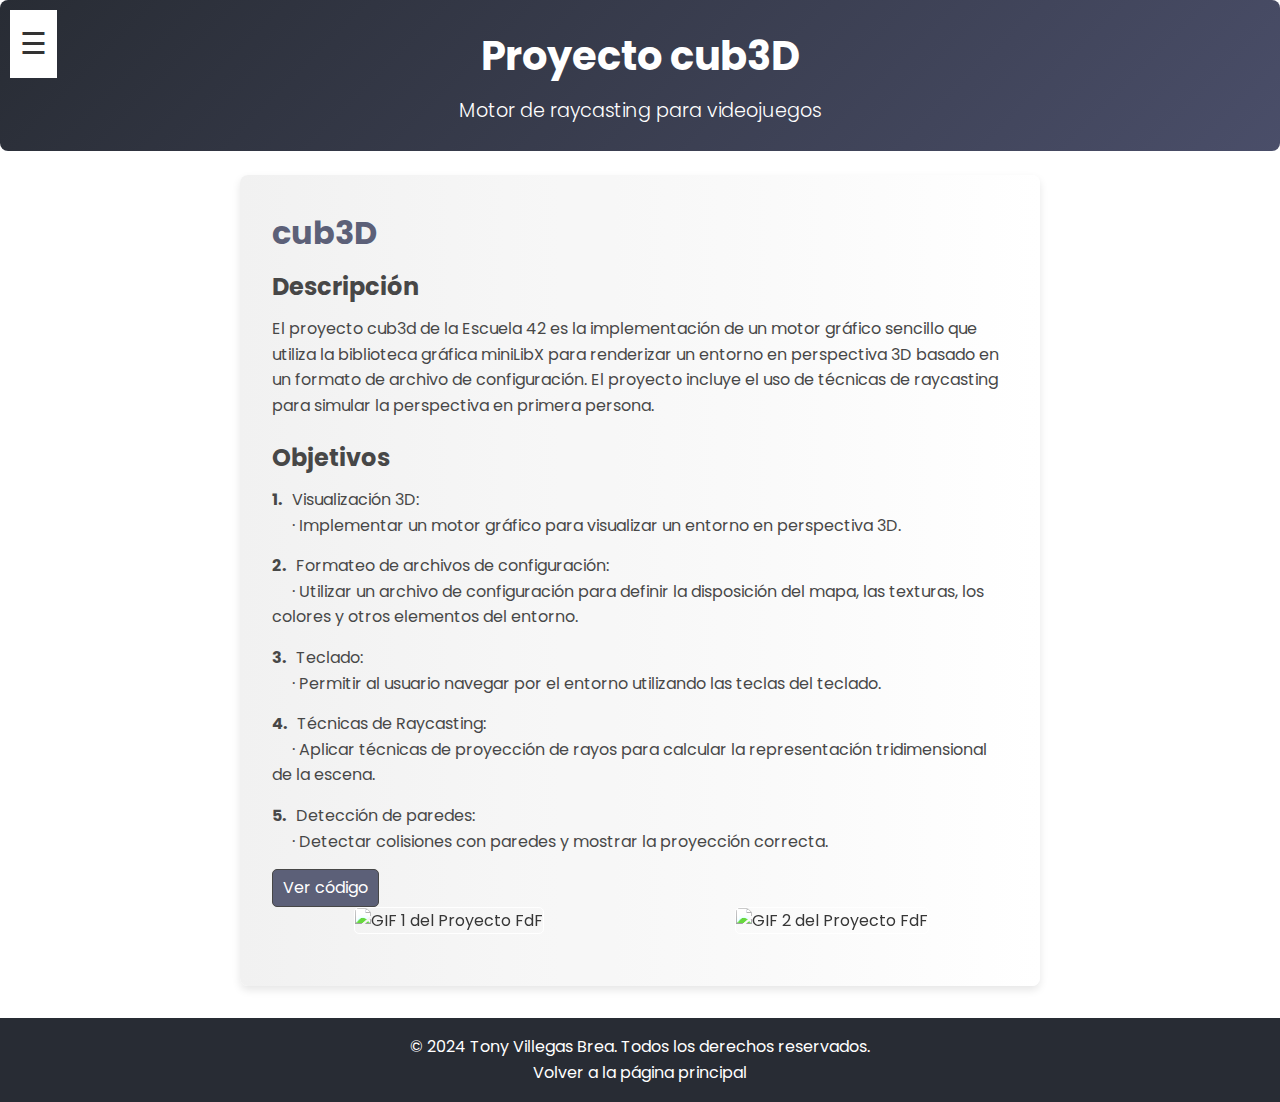
==== cub3d.html @ 3f2bbdd4 "update" ====
<!DOCTYPE html>
<html lang="es">
<head>
  <meta charset="UTF-8">
  <meta name="viewport" content="width=device-width, initial-scale=1.0">
  <title>cub3D</title>
  <link rel="stylesheet" href="css/styles.css">
</head>
<body>
    <div id="sidebar" class="sidebar">
        <a href="javascript:void(0)" class="closebtn" onclick="closeNav()">&times;</a>
        <a href="index.html">Inicio</a>
        <a href="proyectos.html">Proyectos</a>
        <a href="habilidades.html">Habilidades</a>
        <a href="evaluacion-empresas.html">Mi Empresa Ideal</a>
        <a href="game.html">Jugar al juego</a>
    </div>

    <!-- Botón de la hamburguesa -->
    <span id="menu-btn" class="menu-btn" onclick="openNav()">&#9776;</span>

    <header>
        <h1>Proyecto cub3D</h1>
        <p>Motor de raycasting para videojuegos</p>
    </header>

    <section id="proyecto1">
      <h2>cub3D</h2>
  
      <h4>Descripción</h4>
      <p>El proyecto cub3d de la Escuela 42 es la implementación de un motor gráfico sencillo que utiliza la biblioteca gráfica miniLibX para renderizar un entorno en perspectiva 3D basado en un formato de archivo de configuración. El proyecto incluye el uso de técnicas de raycasting para simular la perspectiva en primera persona.</p>
          <h4>Objetivos</h4>
          <ol>
            <li>Visualización 3D:<br>&emsp; · Implementar un motor gráfico para visualizar un entorno en perspectiva 3D.</li>
            <li>Formateo de archivos de configuración:<br>&emsp; · Utilizar un archivo de configuración para definir la disposición del mapa, las texturas, los colores y otros elementos del entorno.</li>
            <li>Teclado:<br>&emsp; · Permitir al usuario navegar por el entorno utilizando las teclas del teclado.</li>
            <li>Técnicas de Raycasting:<br>&emsp; · Aplicar técnicas de proyección de rayos para calcular la representación tridimensional de la escena.</li>
            <li>Detección de paredes:<br>&emsp; · Detectar colisiones con paredes y mostrar la proyección correcta.</li>
        </ol>

      <a href="https://github.com/tonyvillegas91/42-cursus/tree/master/cub3d" target="_blank">Ver
          código</a>
  
      <div class="gifs-container">
          <img src="images/cub3d1.gif" alt="GIF 1 del Proyecto FdF">
          <img src="images/cub3d2.gif" alt="GIF 2 del Proyecto FdF">
      </div>
  </section>

  <button id="backToTop" title="Volver arriba">
    <i class="fas fa-arrow-up">↑</i>
</button>

<footer>
  <p>© 2024 Tony Villegas Brea. Todos los derechos reservados.</p>
  <a href="index.html" class="volver-inicio">Volver a la página principal</a>
</footer>

  <script src="js/script.js"></script>
</body>
</html>
---- css/styles.css ----
@import url('https://fonts.googleapis.com/css2?family=Poppins:wght@300;400;600&display=swap');

* {
    margin: 0;
    padding: 0;
    box-sizing: border-box;
}

body {
    font-family: 'Poppins', sans-serif;
    color: #333;
    background-color:   
 #f4f4f9; /* Color de fondo general */
    line-height: 1.6;
    background-image: url("ruta/a/tu/textura.svg"); /* Reemplaza con la ruta de tu imagen */
    background-repeat: repeat; /* Repite la imagen para cubrir el fondo */
}

/* Header */
header {
    background: linear-gradient(135deg, #282c34, #4a4e69); /* Degradado sutil */
    color: white;
    padding: 1.5rem; 
    text-align: center;
    border-radius: 8px; 
    max-width: 1400px; 
    margin: 0 auto; 
}


header h1 {
    font-size: 2.5rem;
    margin-bottom: 0.5rem;
}

header p {
    font-size: 1.2rem;
    font-weight: 300;
}

section {
    background-color: white;
    padding: 2rem;
    margin: 1.5rem auto;
    width: 90%;
    max-width: 800px;
    border-radius: 8px;
    box-shadow: 0 4px 8px rgba(0,0,0,0.1); 
    background: linear-gradient(to right, #f0f0f0, #ffffff); /* Degradado de gris claro a blanco */
    position: relative; /* Para posicionar la superposición */
}

section::before {
    pointer-events: none;
    content: "";
    position: absolute;
    top: 0;
    left: 0;
    width: 100%;
    height: 100%;
    background-color: rgba(255, 255, 255, 0.1); /* Superposición blanca semitransparente */
}

.parallax {
    background-attachment: fixed; 
    background-position: center;
    background-repeat: no-repeat;
    background-size: cover;
}

/* Imágenes con filtro */
img {
    filter: brightness(1.2) contrast(1.1); 
}

section:hover {
    transform: translateY(-5px);
    box-shadow: 0 6px 12px rgba(0, 0, 0, 0.15);
}

h2 {
    color: #4a4e69;
    font-size: 1.8rem;
    margin-bottom: 1rem;
}

footer {
    text-align: center;
    padding: 1rem;
    background: #282c34;
    color: white;
    position: relative;
    width: 100%;
    bottom: 0;
    margin-top: 2rem;
}
.repo {
    background-color: #fafafa;
    padding: 1rem;
    margin-top: 1rem;
    border-radius: 5px;
    box-shadow: 0 4px 8px rgba(0, 0, 0, 0.05);
    transition: transform 0.2s;
}

.repo:hover {
    transform: scale(1.02);
}

.repo h3 {
    font-size: 1.5rem;
    color: #4a4e69;
}

.repo p {
    font-size: 0.9rem;
    color: #666;
}

#habilidades {
    background-color: #fff;
    padding: 2rem;
    margin: 1.5rem auto;
    max-width: 800px;
    border-radius: 8px;
    box-shadow: 0 4px 8px rgba(0, 0, 0, 0.1);
}

#habilidades ul {
    list-style-type: none;
    padding: 0;
}

#habilidades li {
    background-color: #fafafa;
    padding: 1rem;
    margin-bottom: 1rem;
    border-radius: 8px;
    box-shadow: 0 4px 8px rgba(0, 0, 0, 0.1);
}

#habilidades li strong {
    color: #4a4e69;
    font-size: 1.1rem;
}

#habilidades li {
    font-size: 1rem;
    color: #666;
}

#empresa-criterios {
    list-style-type: none;
    padding: 0;
}

#empresa-criterios li {
    background-color: #fafafa;
    padding: 1rem;
    margin-bottom: 1rem;
    border-radius: 8px;
    box-shadow: 0 4px 8px rgba(0, 0, 0, 0.1);
    transition: transform 0.3s ease;
}

#empresa-criterios li:hover {
    transform: translateY(-5px);
    box-shadow: 0 6px 12px rgba(0, 0, 0, 0.1);
}

#empresa-criterios li strong {
    color: #4a4e69;
    font-size: 1.2rem;
}

#empresa-criterios li p {
    color: #666;
}

/* Barra lateral (sidebar) */
.sidebar {
    height: 100%;
    width: 0;
    position: fixed;
    z-index: 1000;
    top: 0;
    left: 0;
    background-color: #333;
    overflow-x: hidden;
    transition: 0.5s;
    padding-top: 60px;
}

.sidebar a {
    padding: 8px 8px 8px 32px;
    text-decoration: none;
    font-size: 25px;
    color: #818181;
    display: block;
    transition: 0.3s;
}

.sidebar a:hover {
    color: #f1f1f1;
}

.sidebar .closebtn {
    position: absolute;
    top: 0;
    right: 25px;
    font-size: 36px;
    margin-left: 50px;
}

/* Estilo fijo para el botón de la hamburguesa */
.menu-btn {
    position: fixed; /* Fija el botón en la pantalla */
    top: 10px; /* Ajusta la posición desde la parte superior */
    left: 10px; /* Ajusta la posición desde el lado izquierdo */
    z-index: 11; /* Asegura que esté por encima de otros elementos */
    font-size: 30px;
    color: #333;
    cursor: pointer;
    padding: 10px;
    background-color: #fff !important; 
    border: none !important;
    transition: transform 0.3s ease-in-out;
}

.menu-btn:hover {
    transform: scale(1.1); /* Efecto de zoom al pasar el mouse */
}

.menu-btn.top {
    color: white; /* Cambia a blanco para que contraste con el fondo oscuro */
    transition: color 0.3s ease;
}

.menu-btn.scrolled {
    color: #333; /* El color que ya tienes definido para el scroll */
}


/* Cuando se abre la barra lateral, el contenido se mueve a la derecha */
#contenido.sidebar-open {
    margin-left: 250px;
}

/* Estilos de la sección de Línea de Tiempo */
.timeline-event {
    margin-bottom: 1.5rem;
    padding: 1.5rem;
    background-color: #f4f4f9;
    border-radius: 8px;
    box-shadow: 0 2px 6px rgba(0, 0, 0, 0.1);
}

.timeline-event h3 {
    font-size: 1.3rem;
    color: #4a4e69;
}

.timeline-event p {
    font-size: 1rem;
    color: #666;
}

/* Animación de entrada */
.fade-in {
    animation: fadeIn 2s ease-in-out;
    user-select: text;
}

@keyframes fadeIn {
    0% {
        opacity: 0;
        transform: translateY(20px);
    }
    100% {
        opacity: 1;
        transform: translateY(0);
    }
}

.slide-in {
    opacity: 0;
    transform: translateY(30px);
    transition: opacity 0.6s ease-out, transform 0.6s ease-out;
}

.slide-in.show {
    opacity: 1;
    transform: translateY(0);
}

#sidebar a.active {
    color: #f4f4f9;
    background-color: #282c34;
}

#backToTop {
    position: fixed;
    bottom: 20px; /* Ajusta según el diseño */
    right: 20px; /* Ajusta según el diseño */
    width: 50px; /* Tamaño del botón */
    height: 50px; /* Tamaño del botón */
    background-color: #282c34; /* Color principal */
    color: white; /* Color del icono */
    border: none;
    border-radius: 50%; /* Botón redondo */
    box-shadow: 0 4px 6px rgba(0, 0, 0, 0.1); /* Sombra suave */
    display: none; /* Inicialmente oculto */
    justify-content: center;
    align-items: center;
    font-size: 20px; /* Tamaño del icono o texto */
    cursor: pointer;
    transition: all 0.3s ease-in-out; /* Transición suave */
    z-index: 1000; /* Siempre visible */
}

#backToTop:hover {
    background-color: #2980b9; /* Cambio de color al pasar el ratón */
    transform: scale(1.1); /* Aumenta ligeramente el tamaño */
}

nav {
    position: fixed; /* Hace que la barra sea fija */
    top: 0; /* Se queda en la parte superior */
    left: 0;
    width: 100%; /* Ocupa todo el ancho */
    z-index: 1000; /* Se coloca por encima de otros elementos */
    background-color: #fff; /* Fondo (puedes personalizarlo) */
    box-shadow: 0 2px 4px rgba(0, 0, 0, 0.1); /* Agrega sombra para distinguirla */
    transition: background-color 0.3s ease-in-out; /* Transición suave para el fondo */
}
nav.scrolled {
    background-color: #3498db; /* Cambia el color al hacer scroll */
    color: white; /* Cambia el color del texto */
}

.menu-icon {
    display: flex;
    align-items: center;
    justify-content: center;
    font-size: 24px;
    cursor: pointer;
    z-index: 1001; /* Por encima del nav */
}

.nav-links {
    display: none; /* Ocultas inicialmente */
    flex-direction: column;
    position: fixed;
    top: 0;
    right: 0;
    background-color: #fff;
    height: 100%;
    width: 250px;
    box-shadow: -2px 0 5px rgba(0, 0, 0, 0.1);
    padding-top: 60px; /* Espacio para la barra de navegación */
    transform: translateX(100%);
    transition: transform 0.3s ease-in-out;
    z-index: 1000;
}

.nav-links.active {
    display: flex;
    transform: translateX(0);
}

.nav-links li {
    list-style: none;
    margin: 20px 0;
    text-align: center;
}

.nav-links a {
    text-decoration: none;
    color: #333;
    font-size: 18px;
    transition: color 0.3s ease-in-out;
}

.nav-links a:hover {
    color: #3498db;
}

@media screen and (max-width: 768px) {
    #backToTop {
        right: 15px; /* Ajusta la posición en pantallas pequeñas */
        bottom: 15px; /* Ajusta la posición en pantallas pequeñas */
    }
}

#proyecto1 {
    /* Estilos para la sección del proyecto */
    margin-bottom: 30px; /* Espacio entre secciones */
  }
  
  #proyecto1 h2 {
    /* Estilos para el título */
    margin-bottom: 10px; /* Espacio inferior */
    font-size: 2em; /* Tamaño de fuente */
  }
  
  #proyecto1 h4 {
    /* Estilos para el subtítulo */
    margin-bottom: 10px; /* Espacio inferior */
    font-size: 1.5em; /* Tamaño de fuente */
  }
  
  #proyecto1 img {
    /* Estilos para el GIF */
    max-width: 100%; /* Ajusta el GIF al ancho del contenedor */
    height: auto;
    margin-bottom: 20px; /* Espacio entre el GIF y el título */
    border: 1px solid #ddd; /* Añade un borde sutil a las imágenes */
    border-radius: 5px;
  }
  
  #proyecto1 p {
    /* Estilos para la descripción */
    font-family: 'Poppins', sans-serif;/* Fuente monoespaciada */
  margin-bottom: 20px; /* Espacio entre la descripción y el enlace */
  font-size: 1.0em; /* Tamaño de fuente */
  line-height: 1.6; /* Interlineado */
  }
  
  #proyecto1 a {
    /* Estilos para el enlace */
    display: inline-block;; /* Para que ocupe todo el ancho */
    text-align: right; /* Alinea el enlace a la derecha */
    padding: 5px 10px; /* Espacio interno del enlace */
    background-color: #4a4e69; /* Color de fondo del enlace */
    color: white; /* Color del texto del enlace */
    text-decoration: none; /* Quita el subrayado del enlace */
    border-radius: 5px; /* Bordes redondeados */
    border: 1px solid #333; /* Borde */
    transition: background-color 0.3s ease; /* Transición suave para el hover */
  }
  
  #proyecto1 a:hover {
    /* Estilos para el hover del enlace */
    background-color: #282c34; /* Color de fondo del enlace al pasar el ratón */
  }
  
  #proyecto1 .gifs-container {
    display: grid;
    grid-template-columns: repeat(2, 1fr); /* Crea dos columnas con el mismo ancho */
    gap: 30px; /* Espacio entre las imágenes */
    justify-items: center; /* Centra las imágenes horizontalmente */
  }
  
  #proyecto1 ol {
    list-style: none; /* Elimina las viñetas de la lista ordenada */
    counter-reset: objetivo; /* Inicializa el contador */
  }
  
  #proyecto1 li {
    counter-increment: objetivo; /* Incrementa el contador */
    margin-bottom: 15px; /* Espacio entre los objetivos (ajustado) */
  }
  
  #proyecto1 li::before {
    content: counter(objetivo) ". "; /* Añade el número del objetivo */
    display: inline-block; /* Para poder aplicar margen */
    margin-right: 10px; /* Espacio entre el número y el texto */
    font-weight: bold; /* (Opcional) Resalta el número */
  }
  
  #proyecto1 li > span {
    /* Estilos para los subpuntos */
    display: block; /* Para que ocupen todo el ancho */
    margin-left: 50px; /* Sangría para los subpuntos (aumentada) */
  }

  /* Estilos generales del juego */
/* Estilos generales del juego */
#juego {
    text-align: center;
}

#snakeCanvas {
    background-color: #eee;
    border: 1px solid #000;
    /* pointer-events: none; */  /* Eliminar o comentar esta línea */
}

#puntuacion, #record {
    font-size: 18px;
    margin-bottom: 10px;
}

#ranking {
    margin-top: 20px;
}

#formularioRanking {
    display: none; /* Ocultar el formulario inicialmente */
    margin-top: 20px;
}

/* Estilos para botones */
.boton {
    background-color: #4a4e69; /* Color de fondo normal */
    color: white; /* Color del texto normal */
    padding: 10px 20px; /* Espaciado interno */
    border: none; /* Sin borde */
    border-radius: 5px; /* Bordes redondeados */
    cursor: pointer; /* Cambiar el cursor al pasar el ratón */
    transition: background-color 0.3s ease; /* Transición suave */
  }
  
  .boton:hover {
    background-color: #282c34; /* Color de fondo al pasar el ratón */
  }
  
  /* Estilos para enlaces */
  a {
    color: #4a4e69; /* Color del enlace normal */
    text-decoration: none; /* Sin subrayado */
    transition: color 0.3s ease; /* Transición suave */
  }
  
  a:hover {
    color: #151d2e; /* Color del enlace al pasar el ratón */
  }

  .volver-inicio {
    /* Estilos para el botón */
    color: white; /* Color blanco para el texto */
  }
  
  .volver-inicio:hover {
    color: #6d89c2; /* Color de fondo al pasar el ratón */
  }
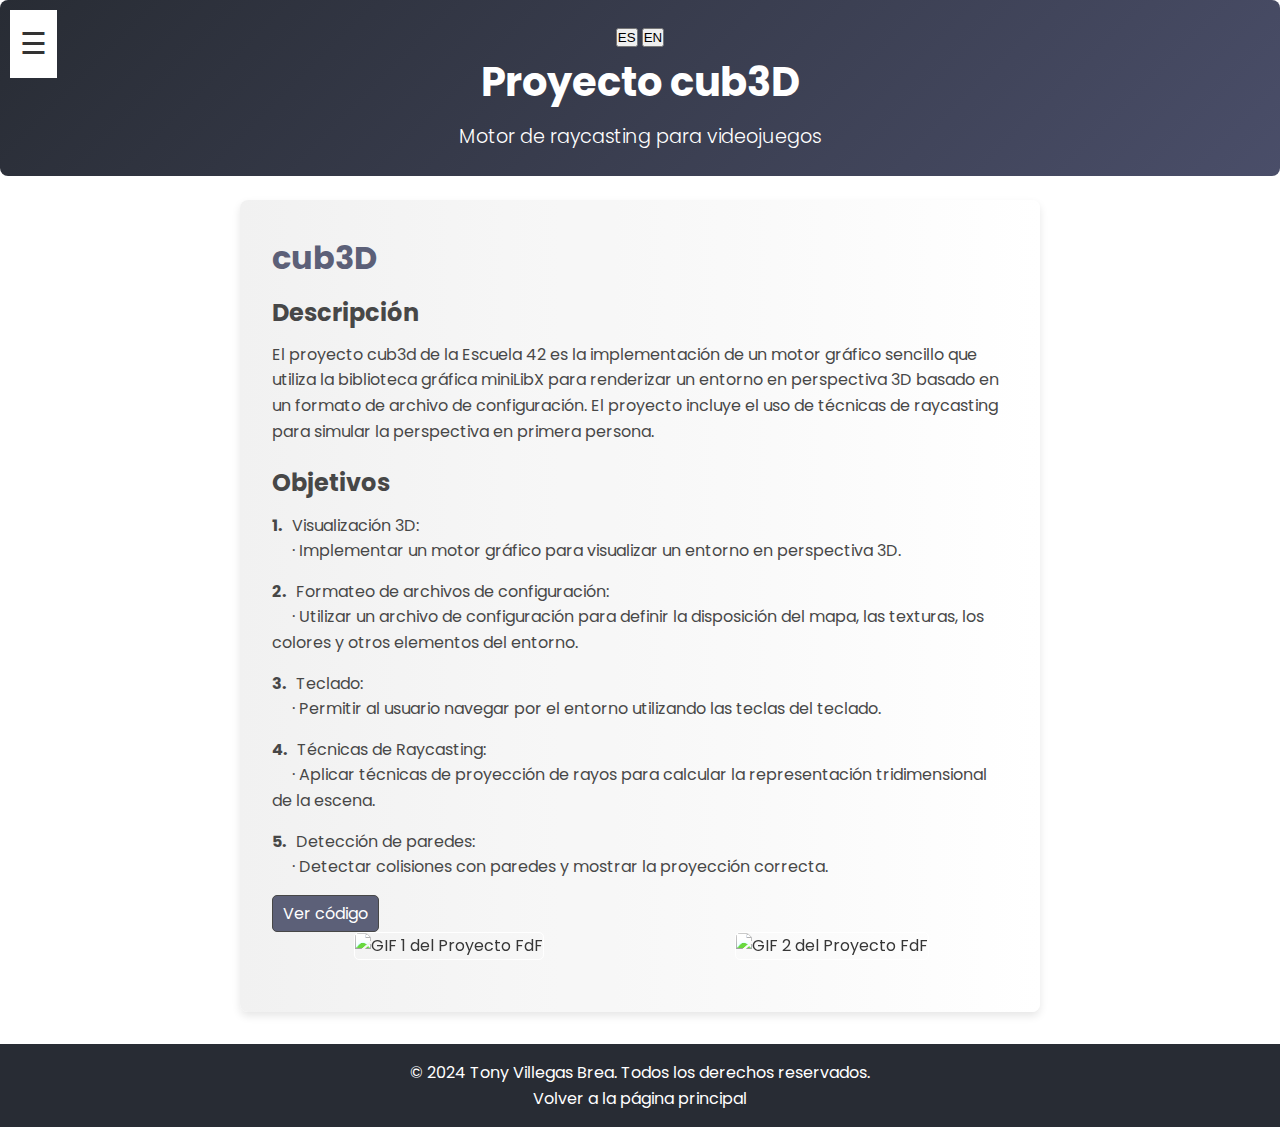
==== commit 2f8903dd: "update 2.2" ====
--- a/cub3d.html
+++ b/cub3d.html
@@ -8,38 +8,41 @@
 </head>
 <body>
     <div id="sidebar" class="sidebar">
-        <a href="javascript:void(0)" class="closebtn" onclick="closeNav()">&times;</a>
-        <a href="index.html">Inicio</a>
-        <a href="proyectos.html">Proyectos</a>
-        <a href="habilidades.html">Habilidades</a>
-        <a href="evaluacion-empresas.html">Mi Empresa Ideal</a>
-        <a href="game.html">Jugar al juego</a>
+      <a href="javascript:void(0)" class="closebtn" onclick="closeNav()">&times;</a>
+      <a href="index.html" id="inicio_boton">Inicio</a>
+      <a href="proyectos.html" id="proyectos_boton">Proyectos</a>
+      <a href="habilidades.html" id="habilidades_boton">Habilidades</a>
+      <a href="evaluacion_empresas.html" id="empresa_boton">Mi Empresa Ideal</a>
+      <a href="game.html" id="juego_boton">Jugar un juego</a>
     </div>
 
     <!-- Botón de la hamburguesa -->
     <span id="menu-btn" class="menu-btn" onclick="openNav()">&#9776;</span>
 
     <header>
-        <h1>Proyecto cub3D</h1>
-        <p>Motor de raycasting para videojuegos</p>
+      <div class="botones-idioma"> 
+        <button onclick="cambiarIdioma('es')">ES</button>
+        <button onclick="cambiarIdioma('en')">EN</button>
+    </div>
+        <h1 id="titulo_cub3d">Proyecto cub3D</h1>
+        <p id="descripcion">Motor de raycasting para videojuegos</p>
     </header>
 
     <section id="proyecto1">
       <h2>cub3D</h2>
   
-      <h4>Descripción</h4>
-      <p>El proyecto cub3d de la Escuela 42 es la implementación de un motor gráfico sencillo que utiliza la biblioteca gráfica miniLibX para renderizar un entorno en perspectiva 3D basado en un formato de archivo de configuración. El proyecto incluye el uso de técnicas de raycasting para simular la perspectiva en primera persona.</p>
-          <h4>Objetivos</h4>
+      <h4 id="titulo_descripcion">Descripción</h4>
+      <p id="descripcion_42">El proyecto cub3d de la Escuela 42 es la implementación de un motor gráfico sencillo que utiliza la biblioteca gráfica miniLibX para renderizar un entorno en perspectiva 3D basado en un formato de archivo de configuración. El proyecto incluye el uso de técnicas de raycasting para simular la perspectiva en primera persona.</p>
+          <h4 id="objetivos">Objetivos</h4>
           <ol>
-            <li>Visualización 3D:<br>&emsp; · Implementar un motor gráfico para visualizar un entorno en perspectiva 3D.</li>
-            <li>Formateo de archivos de configuración:<br>&emsp; · Utilizar un archivo de configuración para definir la disposición del mapa, las texturas, los colores y otros elementos del entorno.</li>
-            <li>Teclado:<br>&emsp; · Permitir al usuario navegar por el entorno utilizando las teclas del teclado.</li>
-            <li>Técnicas de Raycasting:<br>&emsp; · Aplicar técnicas de proyección de rayos para calcular la representación tridimensional de la escena.</li>
-            <li>Detección de paredes:<br>&emsp; · Detectar colisiones con paredes y mostrar la proyección correcta.</li>
+            <li id="interfaz">Visualización 3D:<br>&emsp; · Implementar un motor gráfico para visualizar un entorno en perspectiva 3D.</li>
+            <li id="lectura">Formateo de archivos de configuración:<br>&emsp; · Utilizar un archivo de configuración para definir la disposición del mapa, las texturas, los colores y otros elementos del entorno.</li>
+            <li id="proyecciones">Teclado:<br>&emsp; · Permitir al usuario navegar por el entorno utilizando las teclas del teclado.</li>
+            <li id="colores">Técnicas de Raycasting:<br>&emsp; · Aplicar técnicas de proyección de rayos para calcular la representación tridimensional de la escena.</li>
+            <li id="controles">Detección de paredes:<br>&emsp; · Detectar colisiones con paredes y mostrar la proyección correcta.</li>
         </ol>
 
-      <a href="https://github.com/tonyvillegas91/42-cursus/tree/master/cub3d" target="_blank">Ver
-          código</a>
+      <a href="https://github.com/tonyvillegas91/42-cursus/tree/master/cub3d" target="_blank" id="codigo">Ver código</a>
   
       <div class="gifs-container">
           <img src="images/cub3d1.gif" alt="GIF 1 del Proyecto FdF">
@@ -52,8 +55,8 @@
 </button>
 
 <footer>
-  <p>© 2024 Tony Villegas Brea. Todos los derechos reservados.</p>
-  <a href="index.html" class="volver-inicio">Volver a la página principal</a>
+  <p id="derechos">© 2024 Tony Villegas Brea. Todos los derechos reservados.</p>
+  <a href="index.html" class="volver-inicio" id="volver">Volver a la página principal</a>
 </footer>
 
   <script src="js/script.js"></script>
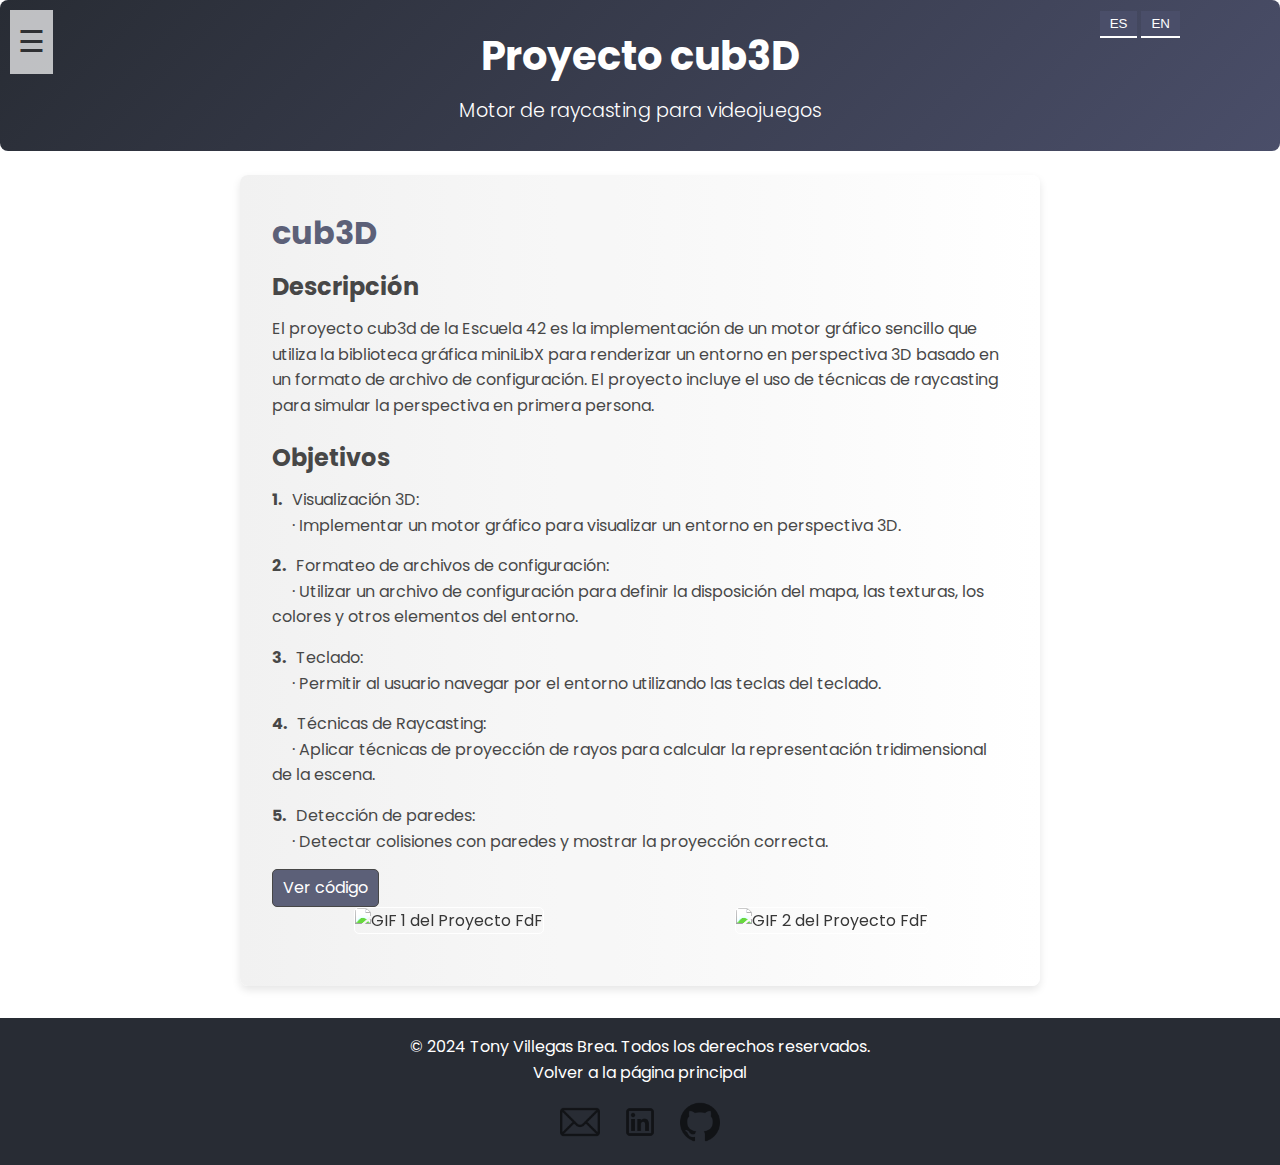
==== commit ef37759d: "all update" ====
--- a/cub3d.html
+++ b/cub3d.html
@@ -57,6 +57,17 @@
 <footer>
   <p id="derechos">© 2024 Tony Villegas Brea. Todos los derechos reservados.</p>
   <a href="index.html" class="volver-inicio" id="volver">Volver a la página principal</a>
+  <div id="redes-sociales">
+    <a href="mailto:tony.villegas91@gmail.com" target="_blank">
+        <img src="images/email-icon.png" alt="Email">
+    </a>
+    <a href="https://www.linkedin.com/in/antoniovillegas91/" target="_blank">
+        <img src="images/linkedin-icon.png" alt="LinkedIn">
+    </a>
+    <a href="https://github.com/tonyvillegas91" target="_blank">
+        <img src="images/github-icon.png" alt="GitHub">
+    </a>
+</div>
 </footer>
 
   <script src="js/script.js"></script>
--- a/css/styles.css
+++ b/css/styles.css
@@ -218,17 +218,19 @@
     top: 10px; /* Ajusta la posición desde la parte superior */
     left: 10px; /* Ajusta la posición desde el lado izquierdo */
     z-index: 11; /* Asegura que esté por encima de otros elementos */
-    font-size: 30px;
+    font-size: 2em;
     color: #333;
     cursor: pointer;
-    padding: 10px;
+    padding: 15px;
     background-color: #fff !important; 
     border: none !important;
     transition: transform 0.3s ease-in-out;
+    opacity: 0.7;
 }
 
 .menu-btn:hover {
-    transform: scale(1.1); /* Efecto de zoom al pasar el mouse */
+    /*transform: scale(1.1); /* Efecto de zoom al pasar el mouse */
+    background-color: rgba(0, 0, 0, 0.1);
 }
 
 .menu-btn.top {
@@ -239,6 +241,21 @@
 .menu-btn.scrolled {
     color: #333; /* El color que ya tienes definido para el scroll */
 }
+
+/* Media query para tablets */
+@media (max-width: 768px) {
+    .menu-btn {
+      font-size: 20px;
+      padding: 8px;
+    }
+  }
+
+  @media (min-width: 768px) {
+    .menu-btn {
+      font-size: 30px; /* Ajusta el tamaño del icono */
+      padding: 8px;   /* Ajusta el padding */
+    }
+  }
 
 
 /* Cuando se abre la barra lateral, el contenido se mueve a la derecha */
@@ -533,4 +550,62 @@
   
   .volver-inicio:hover {
     color: #6d89c2; /* Color de fondo al pasar el ratón */
-  }+  }
+
+  .botones-idioma {
+    position: absolute;
+    top: 10px;
+    right: 100px;
+  }
+  
+  .botones-idioma button {
+    background-color: #4a4e69; /* Color similar al del header */
+    color: white;
+    border: none;
+    border-bottom: 2px solid white; /* Borde inferior blanco */
+    padding: 5px 10px;
+    cursor: pointer;
+    transition: background-color 0.3s ease; /* Transición suave */
+  }
+  
+  .botones-idioma button:hover {
+    background-color: #282c34; /* Color más oscuro al pasar el ratón */
+  }
+
+  /* Estilos para pantallas pequeñas (tablets y móviles) */
+@media (max-width: 768px) { 
+    .botones-idioma {
+      position: absolute;
+      top: 10px; /* Ajusta la posición vertical */
+      right: 10px; /* Ajusta la posición horizontal */
+    }
+  }
+
+  #redes-sociales {
+    display: flex;
+    justify-content: center;
+    gap: 20px;
+    margin-top: 1rem;
+}
+
+#redes-sociales a {
+    display: inline-block;
+    transition: transform 0.3s ease, opacity 0.3s ease;
+    opacity: 0.8;
+}
+
+#redes-sociales a:hover {
+    transform: scale(1.2);
+    opacity: 1;
+}
+
+#redes-sociales img {
+    width: 40px;
+    height: 40px;
+    filter: grayscale(100%) brightness(1.2) opacity(0.7);
+    transition: filter 0.3s ease;
+}
+
+#redes-sociales img:hover {
+    filter: grayscale(0%) brightness(1) opacity(1);
+}
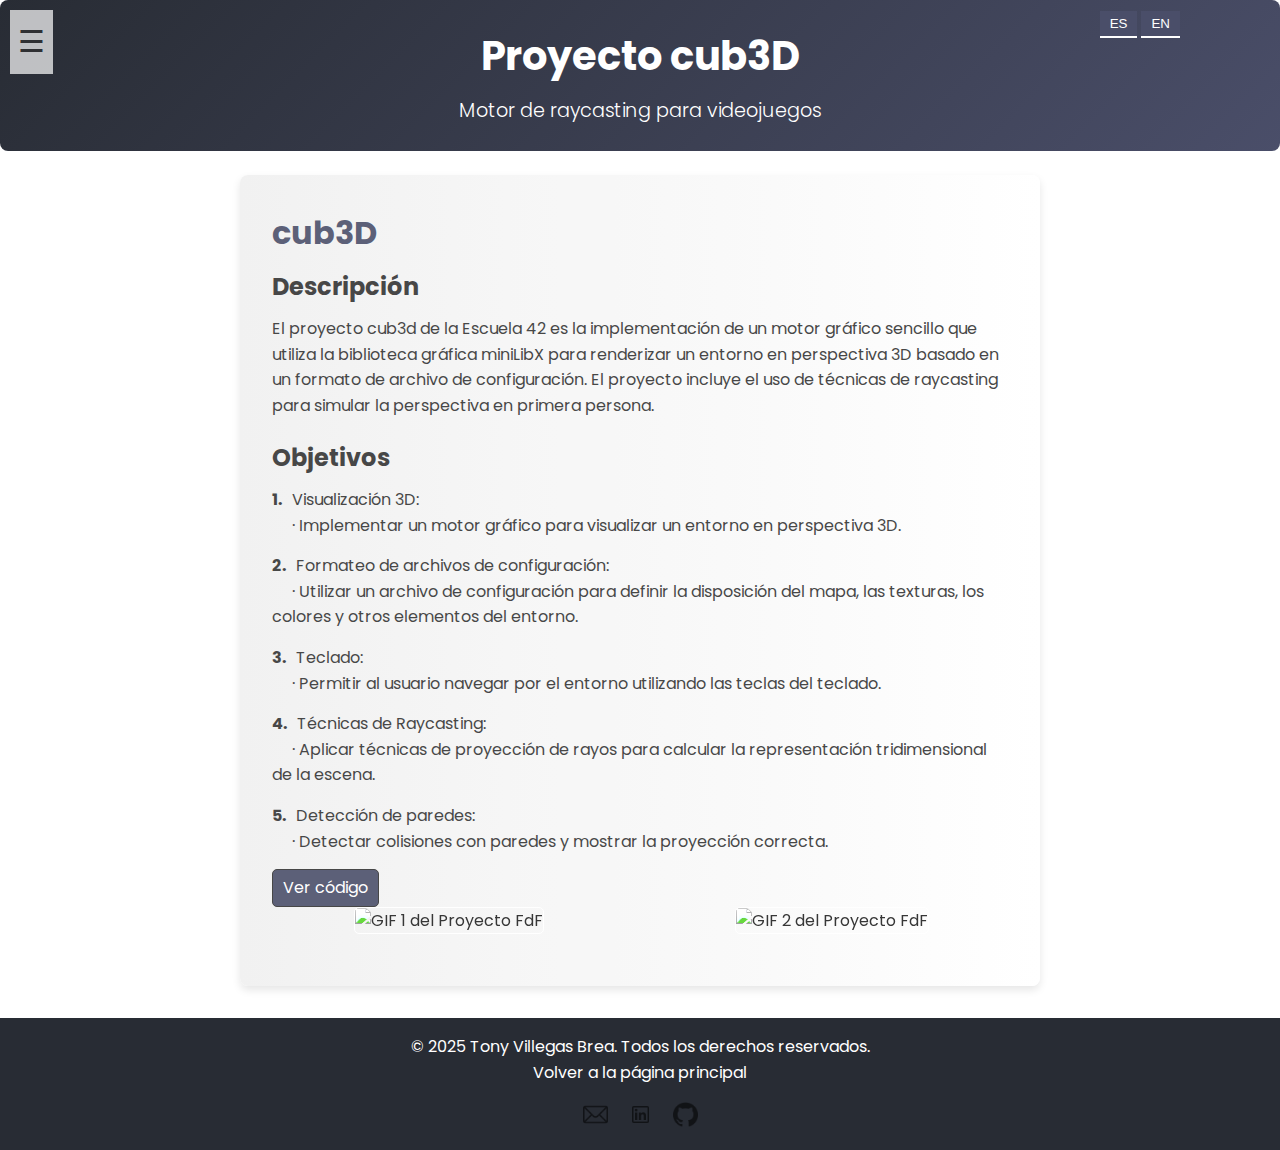
==== commit 10061e4a: "readme update 2025" ====
--- a/cub3d.html
+++ b/cub3d.html
@@ -55,7 +55,7 @@
 </button>
 
 <footer>
-  <p id="derechos">© 2024 Tony Villegas Brea. Todos los derechos reservados.</p>
+  <p id="derechos">© 2025 Tony Villegas Brea. Todos los derechos reservados.</p>
   <a href="index.html" class="volver-inicio" id="volver">Volver a la página principal</a>
   <div id="redes-sociales">
     <a href="mailto:tony.villegas91@gmail.com" target="_blank">
--- a/css/styles.css
+++ b/css/styles.css
@@ -603,9 +603,24 @@
     width: 40px;
     height: 40px;
     filter: grayscale(100%) brightness(1.2) opacity(0.7);
-    transition: filter 0.3s ease;
+    transition: filter 0.3s ease, transform 0.3s ease;
 }
 
 #redes-sociales img:hover {
     filter: grayscale(0%) brightness(1) opacity(1);
-}
+    transform: scale(1.2); /* Efecto de zoom al pasar el ratón */
+}
+
+@media (max-width: 768px) {
+    #redes-sociales img {
+        width: 30px; /* Reduce el tamaño en pantallas pequeñas */
+        height: 30px;
+    }
+}
+
+@media (min-width: 480px) {
+    #redes-sociales img {
+        width: 25px; /* Tamaño aún más pequeño en móviles muy pequeños */
+        height: 25px;
+    }
+}